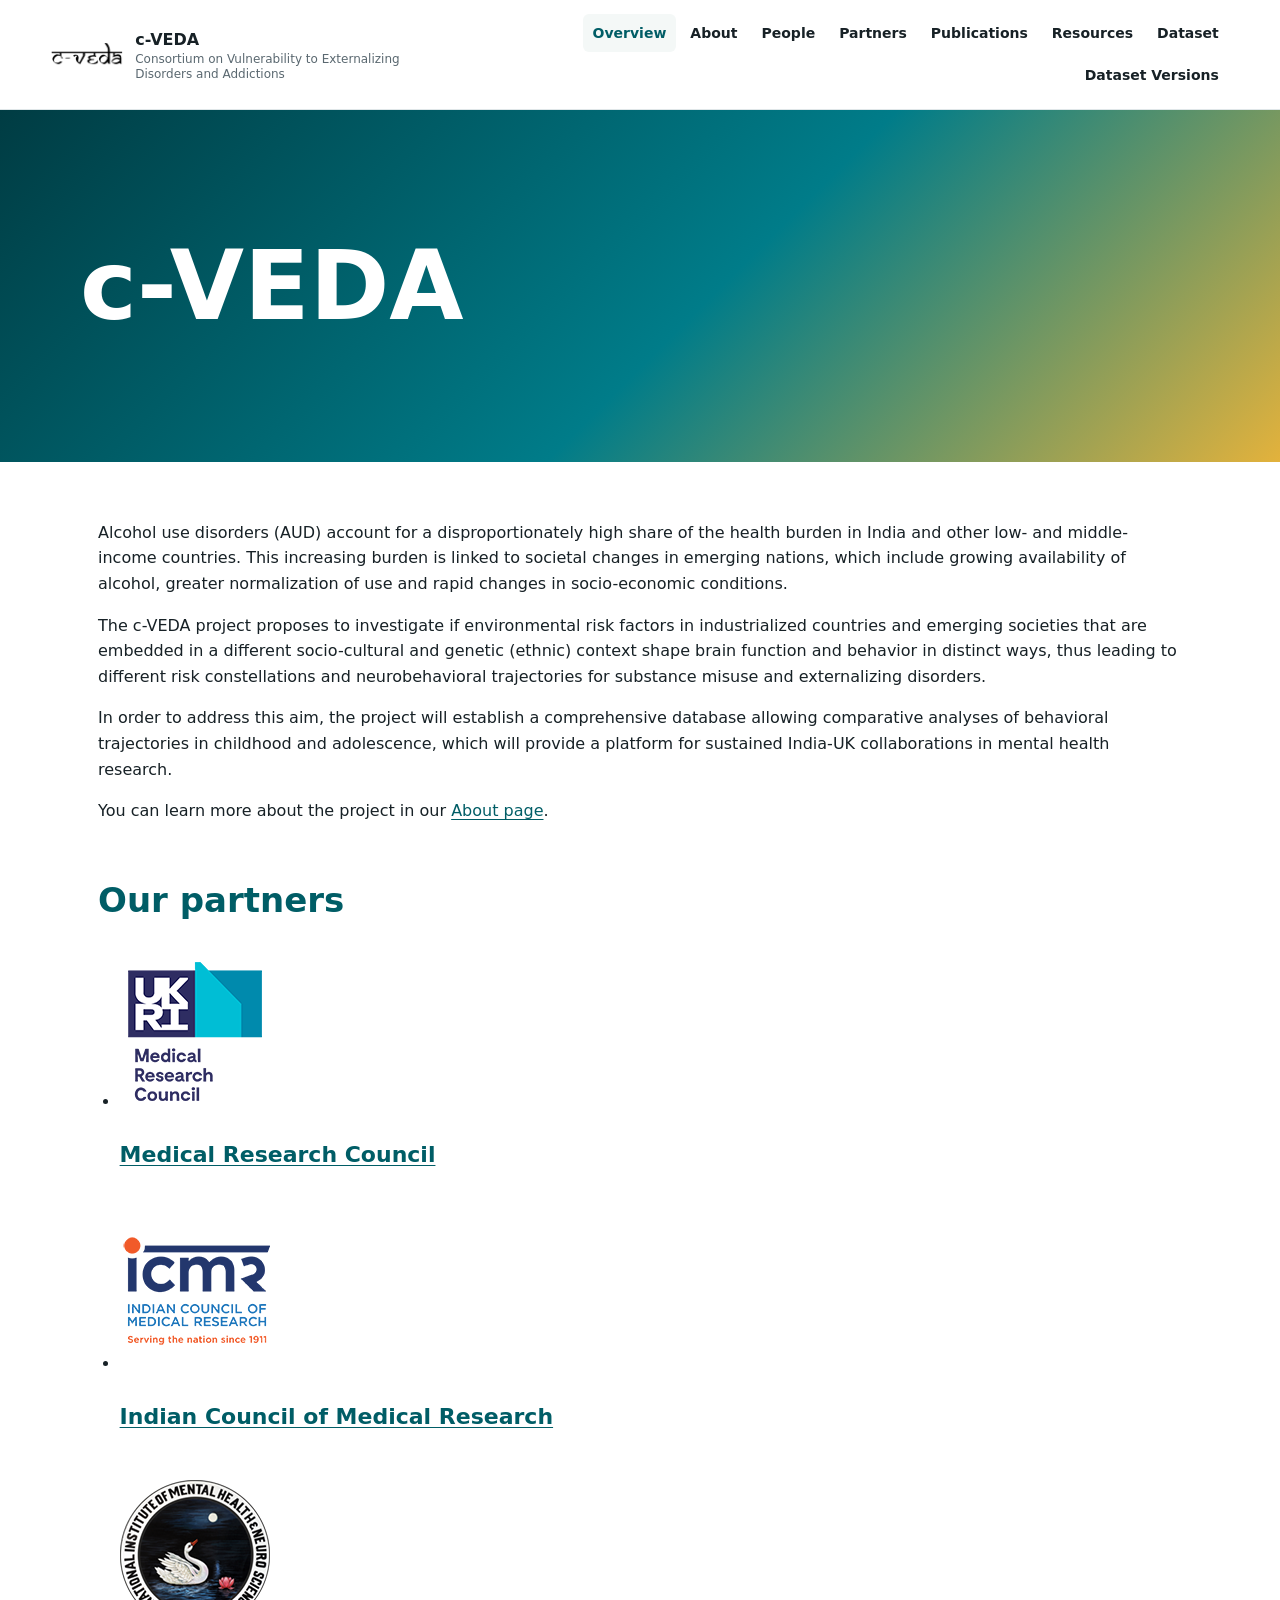
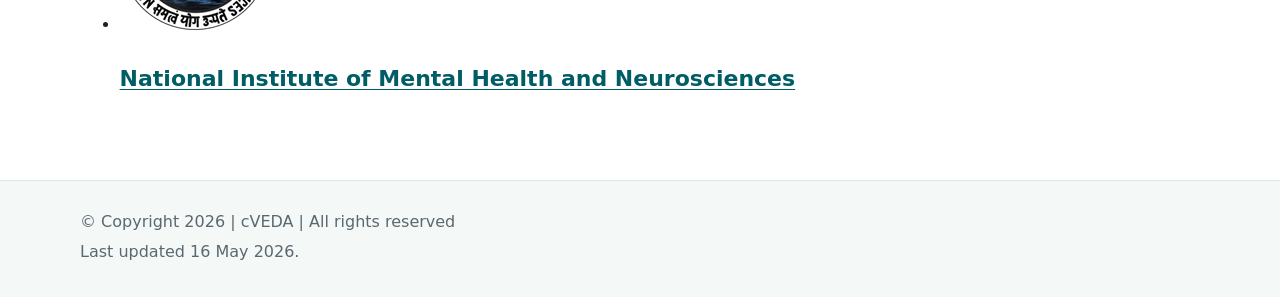
==== index.html @ 3c708b17 "Initial commit" ====
<!doctype html>
<html lang="en">
<head>
  <meta charset="utf-8">
  <meta name="viewport" content="width=device-width, initial-scale=1">
  <title>c-VEDA | cVEDA</title>
  <meta name="description" content="Standalone cVEDA project website generated from the King's College London cVEDA pages.">
  <link rel="stylesheet" href="assets/css/styles.css">
</head>
<body>
  <header class="site-header">
    <a class="brand" href="index.html" aria-label="cVEDA home">
      <img class="brand-logo" src="assets/images/logocvd.png" alt="c-VEDA">
      <span><strong>c-VEDA</strong><small>Consortium on Vulnerability to Externalizing Disorders and Addictions</small></span>
    </a>
    <nav class="site-nav" aria-label="Primary navigation">
      <a class="active" href="index.html">Overview</a>
<a href="about.html">About</a>
<a href="people.html">People</a>
<a href="partners.html">Partners</a>
<a href="publications.html">Publications</a>
<a href="resources.html">Resources</a>
<a href="dataset.html">Dataset</a>
<a href="dataset-versions.html">Dataset Versions</a>
    </nav>
  </header>
  <main>
    <div id="maincontent" class="main__content">



<div class="bg--white" aria-label="Promotion bar-White">


			


<div class="block block--hero">
    <div class="container-fluid">
		<div class="row">
			<div class="col-12">
						<div class="block--hero__text">
								<h1>c-VEDA</h1>
						</div>
			</div>
		</div>
	</div>
</div>

</div>



<section class="section bg--white" aria-label="Key content">
<div class="container-fluid">
<div class="row">
<div class="col-12">

<p>Alcohol use disorders (AUD) account for a disproportionately high share of the health burden in India and other low- and middle-income countries. This increasing burden is linked to societal changes in emerging nations, which include growing availability of alcohol, greater normalization of use and rapid changes in socio-economic conditions.&nbsp;</p>
<p>The c-VEDA project proposes to investigate if environmental risk factors in industrialized countries and emerging societies that are embedded in a different socio-cultural and genetic (ethnic) context shape brain function and behavior in distinct ways, thus leading to different risk constellations and neurobehavioral trajectories for substance misuse and externalizing disorders.</p>
<p>In order to address this aim, the project will establish a comprehensive database allowing comparative analyses of behavioral trajectories in childhood and adolescence, which will provide a platform for sustained India-UK collaborations in mental health research.&nbsp;</p>
<p>You can learn more about the project in our&nbsp;<a title="About the cVEDA Study" class="sys_0 sys_t0" href="about.html">About page</a>.</p>

</div>

</div>
</div>
</section>



<div class="bg--grey-rabbit" aria-label="Promotion widget-Grey">


<div class="block block--logos">
    <div class="container-fluid">
        <div class="row justify-content-center">
            <div class="col-12 col-md-8 col-lg-6 text-center">
                    <h2>Our partners</h2>
                                    
            </div>
        </div>
        <div class="row">
            <div class="col-12">
                <ul class="block--logos__list" role="list">
                    <div class="row justify-content-center">
                            <li class="col-12 col-sm-6 col-md-4 col-lg-3" role="listitem">
                                <a href="https://mrc.ukri.org/" title="Further information on Medical Research Council" target="_blank"><img class="img-fluid" src="assets/images/mrc150.png" alt="Medical Research Council logo" width="150" height="150"></a>
                                <h3 class="h5"><a href="https://mrc.ukri.org/" title="Further information on Medical Research Council" target="_blank">Medical Research Council</a></h3>

                                    

                                
                            </li>
                            <li class="col-12 col-sm-6 col-md-4 col-lg-3" role="listitem">
                                <a href="https://www.icmr.gov.in/" title="Further information on Indian Council of Medical Research" target="_blank"><img class="img-fluid" src="assets/images/icmr150.png" alt="Indian Council of Medical Research logo" width="150" height="150"></a>
                                <h3 class="h5"><a href="https://www.icmr.gov.in/" title="Further information on Indian Council of Medical Research" target="_blank">Indian Council of Medical Research</a></h3>

                                    

                                
                            </li>
                            <li class="col-12 col-sm-6 col-md-4 col-lg-3" role="listitem">
                                <a href="https://nimhans.ac.in/" title="Further information on National Institute of Mental Health and Neurosciences" target="_blank"><img class="img-fluid" src="assets/images/nimhams150.png" alt="National Institute of Mental Health and Neurosciences logo" width="150" height="150"></a>
                                <h3 class="h5"><a href="https://nimhans.ac.in/" title="Further information on National Institute of Mental Health and Neurosciences" target="_blank">National Institute of Mental Health and Neurosciences</a></h3>

                                    

                                
                            </li>
                    </div>
                </ul>
            </div>
        </div>
    </div>
</div>


</div>


</div>

  </main>
  <footer class="site-footer">
    <p>&copy; Copyright 2026 | cVEDA | All rights reserved</p>
    <p>Last updated 16 May 2026.</p>
  </footer>
</body>
</html>
---- assets/css/styles.css ----
:root {
  --ink: #172126;
  --muted: #5a6870;
  --line: #dfe6e8;
  --paper: #ffffff;
  --soft: #f4f8f7;
  --accent: #007c89;
  --accent-dark: #005d66;
  --gold: #d4a017;
}
* { box-sizing: border-box; }
body {
  margin: 0;
  color: var(--ink);
  background: var(--paper);
  font: 16px/1.6 system-ui, -apple-system, BlinkMacSystemFont, "Segoe UI", sans-serif;
}
a { color: var(--accent-dark); text-decoration-thickness: 1px; text-underline-offset: 3px; }
img { max-width: 100%; height: auto; border-radius: 6px; }
.site-header {
  position: sticky;
  top: 0;
  z-index: 10;
  display: flex;
  align-items: center;
  justify-content: space-between;
  gap: 24px;
  padding: 14px clamp(18px, 4vw, 56px);
  background: rgba(255, 255, 255, .96);
  border-bottom: 1px solid var(--line);
  backdrop-filter: blur(12px);
}
.brand { display: flex; align-items: center; gap: 12px; color: var(--ink); text-decoration: none; min-width: 230px; }
.brand-logo { width: 72px; height: auto; border-radius: 0; flex: 0 0 auto; }
.brand small { display: block; color: var(--muted); font-size: 12px; line-height: 1.25; max-width: 330px; }
.site-nav { display: flex; flex-wrap: wrap; justify-content: flex-end; gap: 4px; }
.site-nav a {
  padding: 8px 10px;
  border-radius: 6px;
  color: var(--ink);
  text-decoration: none;
  font-size: 14px;
  font-weight: 650;
}
.site-nav a:hover, .site-nav a.active { background: var(--soft); color: var(--accent-dark); }
main { min-height: 70vh; }
.main__content, .section > .container-fluid, .container-fluid {
  width: min(1120px, calc(100% - 36px));
  margin: 0 auto;
}
.block--hero {
  width: 100vw;
  margin-left: 50%;
  transform: translateX(-50%);
  background: linear-gradient(135deg, #003c43 0%, #007c89 55%, #e3b23c 100%);
  color: white;
  padding: clamp(64px, 12vw, 128px) clamp(18px, 4vw, 56px);
  margin-bottom: 42px;
}
.block--hero .container-fluid { width: min(1120px, 100%); }
.block--hero h1 { margin: 0; color: white; font-size: clamp(46px, 8vw, 96px); line-height: 1; letter-spacing: 0; }
.row { display: grid; grid-template-columns: minmax(0, 1fr); gap: 28px; }
@media (min-width: 820px) {
  .row { grid-template-columns: repeat(12, minmax(0, 1fr)); }
  .col-md-8 { grid-column: span 8; }
  .col-md-4 { grid-column: span 4; }
  .col-md-3 { grid-column: span 3; }
  .col-md-6 { grid-column: span 6; }
  .col, .col-12 { grid-column: 1 / -1; }
}
h1, h2, h3, h4, h5 { line-height: 1.2; letter-spacing: 0; }
h1 { margin: 44px 0 20px; font-size: clamp(34px, 5vw, 56px); }
h2 { margin: 40px 0 14px; font-size: clamp(25px, 3vw, 34px); color: var(--accent-dark); }
h3 { margin: 28px 0 10px; font-size: 22px; }
h4 { margin: 24px 0 8px; font-size: 18px; }
hr { clear: both; border: 0; border-top: 1px solid var(--line); margin: 34px 0; }
ul, ol { padding-left: 1.35rem; }
li { margin: 6px 0; }
table {
  width: 100% !important;
  border-collapse: collapse !important;
  margin: 20px 0 28px;
  overflow-wrap: anywhere;
}
th, td {
  border: 1px solid var(--line) !important;
  padding: 10px 12px;
  text-align: left;
  vertical-align: top;
}
tr:nth-child(even) td { background: #f8fbfb; }
.info-card, .card, .icon-feature, .block--contact-us, .contact-card, .profile-card {
  border: 1px solid var(--line);
  border-radius: 8px;
  background: white;
}
.info-card { padding: 24px; background: #fff9e8; border-color: #ecd894; }
.block--contact-us, .icon-feature { padding: 20px; margin-bottom: 24px; }
.card { padding: 16px; margin: 12px 0; }
.card-header h3 { margin: 0; }
.btn-link { display: inline-block; font-weight: 750; color: var(--accent-dark); text-decoration: none; }
.collapse { display: block; }
.icon-feature__link .sr-only, .sr-only {
  position: absolute;
  width: 1px;
  height: 1px;
  overflow: hidden;
  clip: rect(0, 0, 0, 0);
}
.icon-feature__title { margin-top: 8px; }
.kcl_right { float: right; margin: 4px 0 16px 24px; max-width: 220px; }
.kcl_left { float: left; margin: 4px 24px 16px 0; max-width: 220px; }
.block--article__content::after, article::after { content: ""; display: table; clear: both; }
.block--cards .row, .block--icons .row { grid-template-columns: repeat(auto-fit, minmax(220px, 1fr)); }
.site-footer {
  margin-top: 56px;
  padding: 28px clamp(18px, 4vw, 56px);
  border-top: 1px solid var(--line);
  color: var(--muted);
  background: var(--soft);
}
.site-footer p { width: min(1120px, 100%); margin: 0 auto 4px; }
.publication-hero {
  display: flex;
  align-items: flex-end;
  justify-content: space-between;
  gap: 24px;
  margin: 44px 0 24px;
  padding-bottom: 22px;
  border-bottom: 1px solid var(--line);
}
.publication-hero h1 { margin: 0 0 10px; }
.publication-hero p { margin: 0; color: var(--muted); max-width: 620px; }
.publication-scholar {
  flex: 0 0 auto;
  display: inline-flex;
  align-items: center;
  justify-content: center;
  min-height: 42px;
  padding: 10px 16px;
  border-radius: 6px;
  background: var(--accent);
  color: white;
  font-weight: 750;
  text-decoration: none;
}
.publication-scholar:hover { background: var(--accent-dark); color: white; }
.publication-tools {
  position: sticky;
  top: 84px;
  z-index: 5;
  margin: 0 0 26px;
  padding: 16px;
  border: 1px solid var(--line);
  border-radius: 8px;
  background: rgba(255, 255, 255, .97);
  box-shadow: 0 10px 26px rgba(23, 33, 38, .06);
}
.publication-tools label {
  display: block;
  margin: 0 0 8px;
  font-weight: 750;
}
.publication-tools input {
  width: 100%;
  min-height: 44px;
  padding: 10px 12px;
  border: 1px solid var(--line);
  border-radius: 6px;
  font: inherit;
}
.publication-filters {
  display: flex;
  flex-wrap: wrap;
  gap: 8px;
  margin-top: 14px;
}
.pub-filter {
  min-height: 34px;
  padding: 7px 11px;
  border: 1px solid var(--line);
  border-radius: 999px;
  background: white;
  color: var(--ink);
  font: inherit;
  font-weight: 700;
  cursor: pointer;
}
.pub-filter.active, .pub-filter:hover {
  border-color: var(--accent);
  background: var(--accent);
  color: white;
}
.publication-count { margin: 12px 0 0; color: var(--muted); font-weight: 700; }
.publication-grid {
  display: grid;
  gap: 14px;
}
.publication-card {
  padding: 20px;
  border: 1px solid var(--line);
  border-radius: 8px;
  background: white;
}
.publication-card:hover { border-color: #b8c9cc; box-shadow: 0 12px 28px rgba(23, 33, 38, .08); }
.publication-card[hidden] { display: none; }
.publication-card__meta {
  display: flex;
  flex-wrap: wrap;
  gap: 8px;
  margin-bottom: 10px;
}
.publication-card__meta span {
  padding: 4px 8px;
  border-radius: 999px;
  background: var(--soft);
  color: var(--accent-dark);
  font-size: 13px;
  font-weight: 750;
}
.publication-card h2 {
  margin: 0 0 10px;
  color: var(--ink);
  font-size: 21px;
}
.publication-card__authors { margin: 0 0 8px; color: var(--muted); }
.publication-card__journal { margin: 0; font-weight: 700; }
.featured-publications article {
  padding: 18px 0;
  border-bottom: 1px solid var(--line);
}
.featured-publications article:last-child { border-bottom: 0; }
.featured-publications h3 { margin-top: 0; }
@media (max-width: 760px) {
  .site-header { position: static; align-items: flex-start; flex-direction: column; }
  .site-nav { justify-content: flex-start; }
  .brand { min-width: 0; }
  .kcl_right, .kcl_left { float: none; display: block; margin: 12px 0; max-width: 100%; }
  table { display: block; overflow-x: auto; }
  .publication-hero { display: block; }
  .publication-scholar { margin-top: 16px; }
  .publication-tools { position: static; }
}
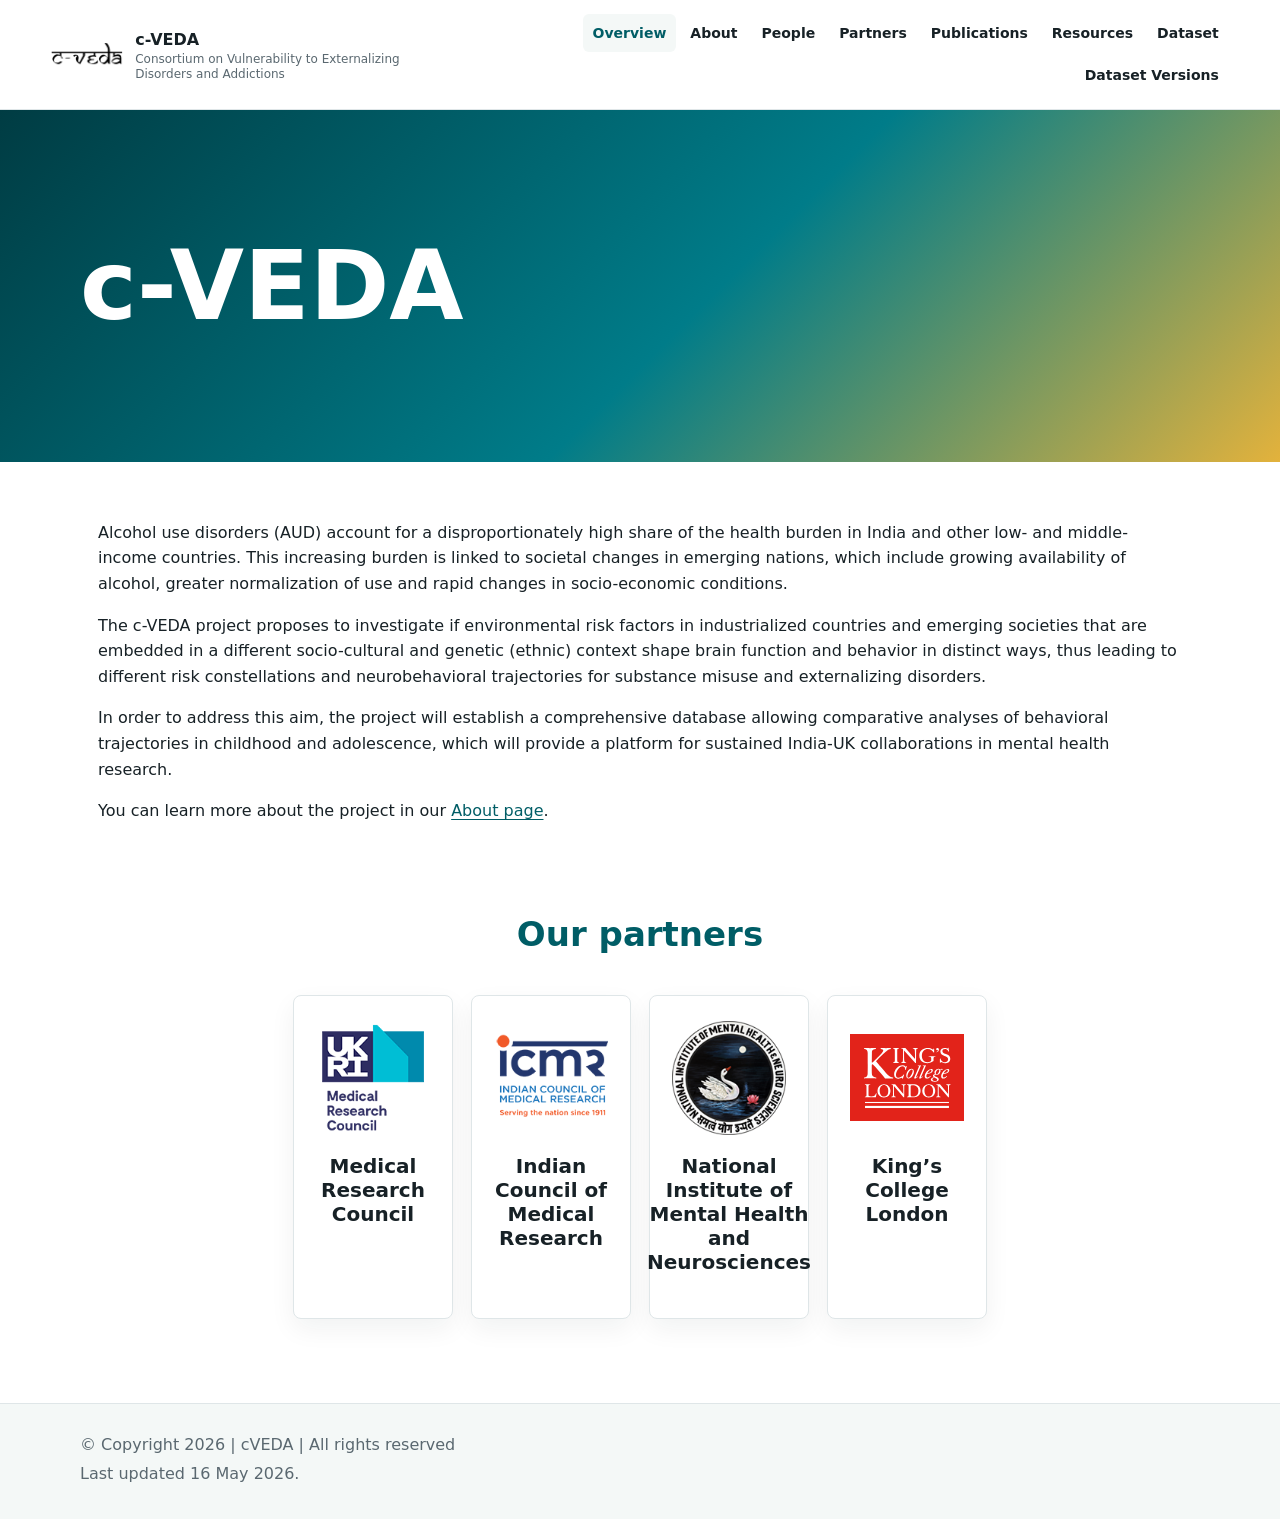
==== commit bcb25c3d: "updates" ====
--- a/index.html
+++ b/index.html
@@ -108,6 +108,11 @@
 
                                 
                             </li>
+                            <li class="col-12 col-sm-6 col-md-4 col-lg-3" role="listitem">
+                                <a href="https://www.kcl.ac.uk/" title="Further information on King's College London" target="_blank" rel="noopener"><img class="img-fluid" src="assets/images/kcl-logo.svg" alt="King's College London logo" width="150" height="150"></a>
+                                <h3 class="h5"><a href="https://www.kcl.ac.uk/" title="Further information on King's College London" target="_blank" rel="noopener">King&rsquo;s College London</a></h3>
+                            </li>
+
                     </div>
                 </ul>
             </div>
--- a/assets/css/styles.css
+++ b/assets/css/styles.css
@@ -112,6 +112,118 @@
 .kcl_left { float: left; margin: 4px 24px 16px 0; max-width: 220px; }
 .block--article__content::after, article::after { content: ""; display: table; clear: both; }
 .block--cards .row, .block--icons .row { grid-template-columns: repeat(auto-fit, minmax(220px, 1fr)); }
+.block--logos, .block--faculty, .block--text-panels { padding: 34px 0; }
+.block--logos h2, .block--faculty h2, .block--text-panels h2 { text-align: center; }
+.block--logos__list {
+  list-style: none;
+  margin: 20px 0 0;
+  padding: 0;
+}
+.block--logos__list > .row,
+.block--faculty .row.justify-content-center,
+.block--text-panels .row.justify-content-center {
+  display: grid;
+  grid-template-columns: repeat(auto-fit, minmax(230px, 1fr));
+  gap: 18px;
+}
+.block--logos__list > .row,
+.block--faculty .row.justify-content-center {
+  grid-template-columns: repeat(auto-fit, minmax(150px, 160px));
+  justify-content: center;
+}
+.block--faculty .row.justify-content-center {
+  grid-template-columns: repeat(auto-fit, minmax(300px, 360px));
+}
+.block--text-panels .row.justify-content-center > .col-12.text-center { grid-column: 1 / -1; }
+.block--logos__list > .row > li,
+.block--faculty .row.justify-content-center > .col,
+.block--text-panels .row.justify-content-center > div:not(.text-center) {
+  grid-column: auto;
+}
+.block--logos__list li,
+.circle.article-item,
+.block--text-panels__panel {
+  display: flex;
+  flex-direction: column;
+  min-height: 100%;
+  padding: 22px;
+  border: 1px solid var(--line);
+  border-radius: 8px;
+  background: white;
+  box-shadow: 0 10px 26px rgba(23, 33, 38, .06);
+}
+.block--logos__list li,
+.circle.article-item { align-items: center; text-align: center; }
+.block--logos__list li:hover,
+.circle.article-item:hover,
+.block--text-panels__panel:hover {
+  border-color: #b8c9cc;
+  box-shadow: 0 14px 32px rgba(23, 33, 38, .1);
+}
+.block--logos__list img,
+.circle.article-item img {
+  display: block;
+  width: 120px;
+  height: 120px;
+  max-height: 120px;
+  margin: 0 auto 16px;
+  object-fit: contain;
+}
+.circle.article-item img {
+  width: 280px;
+  height: 190px;
+  max-height: 190px;
+}
+.block--logos__list h3,
+.article-item__title,
+.block--text-panels__panel h3 {
+  margin: 0 0 10px;
+  font-size: 20px;
+}
+.block--logos__list a,
+.circle.article-item a,
+.block--text-panels__panel {
+  color: var(--ink);
+  text-decoration: none;
+}
+.block--logos__list a:hover,
+.circle.article-item a:hover,
+.block--text-panels__panel:hover h3 { color: var(--accent-dark); }
+.article-item__excerpt,
+.block--text-panels__panel p {
+  margin: 0;
+  color: var(--muted);
+}
+.people-grid {
+  display: grid;
+  grid-template-columns: 1fr;
+  gap: 18px;
+  align-items: start;
+  margin-top: 24px;
+}
+.person-card {
+  min-height: 100%;
+  padding: 22px;
+  border: 1px solid var(--line);
+  border-radius: 8px;
+  background: white;
+  box-shadow: 0 10px 26px rgba(23, 33, 38, .06);
+}
+.person-card:hover {
+  border-color: #b8c9cc;
+  box-shadow: 0 14px 32px rgba(23, 33, 38, .1);
+}
+.person-card h3 { margin-top: 0; }
+.person-card img {
+  float: right;
+  display: block;
+  width: auto;
+  max-width: min(100%, 190px);
+  max-height: 230px;
+  margin: 0 0 16px 22px;
+  object-fit: contain;
+}
+.person-card p { overflow-wrap: anywhere; }
 .site-footer {
   margin-top: 56px;
   padding: 28px clamp(18px, 4vw, 56px);
@@ -235,7 +347,7 @@
   .site-header { position: static; align-items: flex-start; flex-direction: column; }
   .site-nav { justify-content: flex-start; }
   .brand { min-width: 0; }
-  .kcl_right, .kcl_left { float: none; display: block; margin: 12px 0; max-width: 100%; }
+  .kcl_right, .kcl_left, .person-card img { float: none; display: block; margin: 12px 0; max-width: 100%; }
   table { display: block; overflow-x: auto; }
   .publication-hero { display: block; }
   .publication-scholar { margin-top: 16px; }
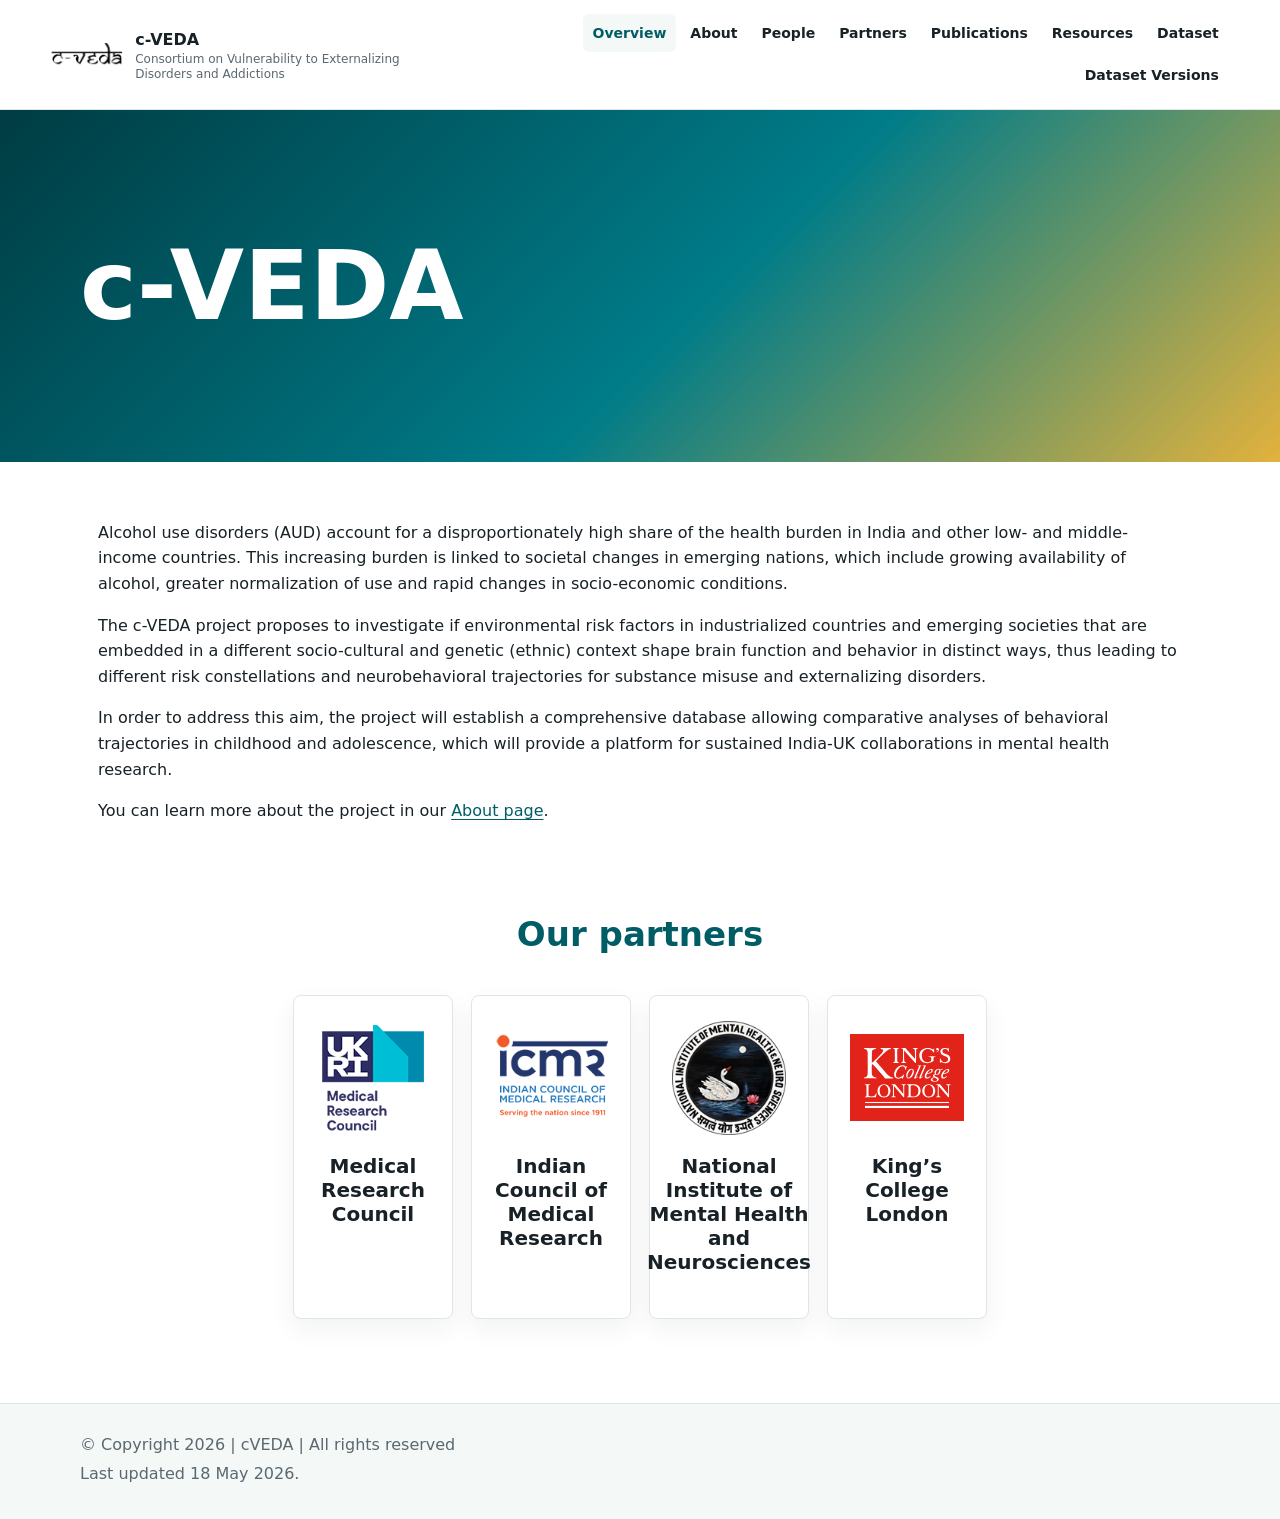
==== commit ee0ac35d: "updates" ====
--- a/index.html
+++ b/index.html
@@ -4,7 +4,7 @@
   <meta charset="utf-8">
   <meta name="viewport" content="width=device-width, initial-scale=1">
   <title>c-VEDA | cVEDA</title>
-  <meta name="description" content="Standalone cVEDA project website generated from the King's College London cVEDA pages.">
+  <meta name="description" content="Overview of the c-VEDA study on vulnerability to externalizing disorders and addictions in young people.">
   <link rel="stylesheet" href="assets/css/styles.css">
 </head>
 <body>
@@ -129,7 +129,7 @@
   </main>
   <footer class="site-footer">
     <p>&copy; Copyright 2026 | cVEDA | All rights reserved</p>
-    <p>Last updated 16 May 2026.</p>
+    <p>Last updated 18 May 2026.</p>
   </footer>
 </body>
 </html>
--- a/assets/css/styles.css
+++ b/assets/css/styles.css
@@ -309,6 +309,10 @@
   gap: 14px;
 }
 .publication-card {
+  display: grid;
+  grid-template-columns: minmax(0, 1fr) auto;
+  gap: 20px;
+  align-items: start;
   padding: 20px;
   border: 1px solid var(--line);
   border-radius: 8px;
@@ -320,15 +324,40 @@
   display: flex;
   flex-wrap: wrap;
   gap: 8px;
+  align-items: center;
   margin-bottom: 10px;
 }
-.publication-card__meta span {
+.publication-card__meta span,
+.publication-action {
   padding: 4px 8px;
   border-radius: 999px;
+  font-size: 13px;
+  font-weight: 750;
+  line-height: 1.6;
+}
+.publication-card__meta span {
   background: var(--soft);
   color: var(--accent-dark);
+}
+.publication-action {
+  border: 0;
+  background: var(--soft);
+  color: var(--accent-dark);
+  font: inherit;
   font-size: 13px;
   font-weight: 750;
+  cursor: pointer;
+}
+.publication-action:hover,
+.publication-action[aria-expanded="true"] {
+  border-color: var(--accent);
+  background: var(--accent);
+  color: white;
+}
+.publication-action:disabled {
+  cursor: not-allowed;
+  color: var(--muted);
+  background: #f7f9f9;
 }
 .publication-card h2 {
   margin: 0 0 10px;
@@ -337,6 +366,28 @@
 }
 .publication-card__authors { margin: 0 0 8px; color: var(--muted); }
 .publication-card__journal { margin: 0; font-weight: 700; }
+.publication-card__abstract {
+  margin-top: 16px;
+  padding-top: 14px;
+  border-top: 1px solid var(--line);
+}
+.publication-card__abstract h3 {
+  margin: 0 0 8px;
+  font-size: 16px;
+  color: var(--accent-dark);
+}
+.publication-card__abstract p { margin: 0; color: var(--muted); }
+.publication-card__badge-wrapper {
+  min-width: 132px;
+  display: flex;
+  align-items: center;
+  justify-content: flex-end;
+  gap: 10px;
+  flex-wrap: wrap;
+  padding-top: 8px;
+}
+.publication-card__badge-wrapper .altmetric-embed,
+.publication-card__badge-wrapper .__dimensions_badge_embed__ { min-height: 64px; }
 .featured-publications article {
   padding: 18px 0;
   border-bottom: 1px solid var(--line);
@@ -352,4 +403,6 @@
   .publication-hero { display: block; }
   .publication-scholar { margin-top: 16px; }
   .publication-tools { position: static; }
-}
+  .publication-card { grid-template-columns: 1fr; }
+  .publication-card__badge-wrapper { padding-top: 0; }
+}
